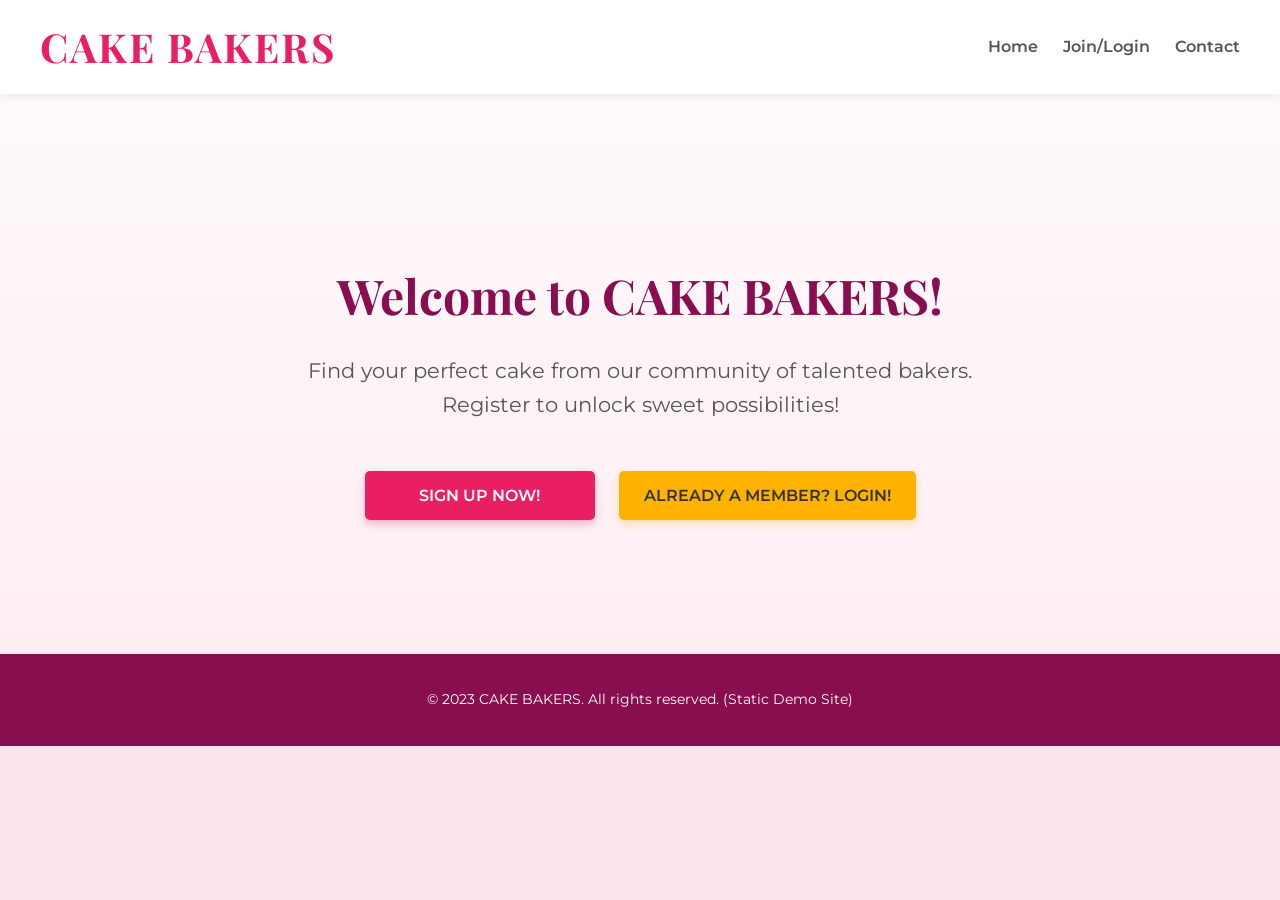
==== index.html @ f91247e0 "Add files via upload" ====
<!DOCTYPE html>
<html lang="en">
<head>
    <meta charset="UTF-8">
    <meta name="viewport" content="width=device-width, initial-scale=1.0">
    <title>CAKE BAKERS - Your Sweet Destination</title>
    <link rel="stylesheet" href="style.css">
    <!-- Google Fonts for a nicer look -->
    <link href="https://fonts.googleapis.com/css2?family=Montserrat:wght@400;600;700&family=Playfair+Display:wght@700&display=swap" rel="stylesheet">
</head>
<body>
    <header class="main-header">
        <div class="container">
            <h1 class="site-title">CAKE BAKERS</h1>
            <nav class="main-nav">
                <ul>
                    <li><a href="#home">Home</a></li>
                    <li id="nav-bakers-link" class="hidden"><a href="#bakers">Our Bakers</a></li>
                    <li id="nav-signup-login-link"><a href="#signup-login">Join/Login</a></li>
                    <li id="nav-welcome-message" class="hidden">Welcome, <span id="current-username"></span>!</li>
                    <li id="nav-logout-button" class="hidden"><button class="btn btn-secondary btn-small">Logout</button></li>
                    <li><a href="#contact">Contact</a></li>
                </ul>
            </nav>
        </div>
    </header>

    <main>
        <!-- Home Section -->
        <section id="home" class="hero-section">
            <div class="container">
                <h2>Welcome to CAKE BAKERS!</h2>
                <p>Find your perfect cake from our community of talented bakers. Register to unlock sweet possibilities!</p>
                <div class="hero-buttons">
                    <a href="#signup-form" class="btn btn-primary">Sign Up Now!</a>
                    <a href="#login-form" class="btn btn-secondary">Already a Member? Login!</a>
                </div>
            </div>
        </section>

        <!-- Sign Up / Login Section -->

        <section id="signup-login" class="form-section">
            <div class="container">
                <p class="instruction-text">To explore our amazing bakers and order delicious cakes, please register or login!</p>

                <!-- Sign Up Form -->
                <div class="form-card" id="signup-form">
                    <h2>Sign Up</h2>
                    <form id="register-form">
                        <div class="form-group">
                            <label for="reg-username">Username:</label>
                            <input type="text" id="reg-username" name="username" required>
                        </div>
                        <div class="form-group">
                            <label for="reg-email">Email:</label>
                            <input type="email" id="reg-email" name="email" required>
                        </div>
                        <div class="form-group">
                            <label for="reg-password">Password:</label>
                            <input type="password" id="reg-password" name="password" required>
                        </div>
                        <div class="form-group">
                            <label for="reg-confirm-password">Confirm Password:</label>
                            <input type="password" id="reg-confirm-password" name="confirm_password" required>
                        </div>
                        <button type="submit" class="btn btn-primary">Register</button>
                    </form>
                    <p class="switch-form-text">Already have an account? <a href="#login-form">Login here.</a></p>
                </div>

                <!-- Login Form -->
                <div class="form-card" id="login-form">
                    <h2>Login</h2>
                    <form id="login-form-element">
                        <div class="form-group">
                            <label for="login-username">Username or Email:</label>
                            <input type="text" id="login-username" name="username_email" required>
                        </div>
                        <div class="form-group">
                            <label for="login-password">Password:</label>
                            <input type="password" id="login-password" name="password" required>
                        </div>
                        <button type="submit" class="btn btn-primary">Log In</button>
                    </form>
                    <p class="switch-form-text">Don't have an account yet? <a href="#signup-form">Sign Up above!</a></p>
                </div>
            </div>
        </section>

        <!-- Bakers List Section (Initially hidden, shown after login) -->
        <section id="bakers" class="bakers-section hidden">
            <div class="container">
                <h2>Our Talented Bakers</h2>
                <p class="section-description">Browse through our registered bakers. Click "View Cakes" to see their delicious offerings!</p>
                <div class="bakers-grid" id="bakers-grid">
                    <!-- Baker cards will be dynamically inserted here by JavaScript -->
                </div>
            </div>
        </section>

        <!-- Baker's Cakes Display Section (Initially hidden, shown after selecting a baker) -->
        <section id="baker-cakes-display" class="cakes-section hidden">
            <div class="container">
                <h2 id="selected-baker-name">Cakes from [Selected Baker Name]</h2>
                <p class="section-description">Indulge in these delightful creations. Click "Order Now" to add to your cart.</p>
                <div class="cakes-grid" id="cakes-grid">
                    <!-- Cake cards will be dynamically inserted here by JavaScript -->
                </div>

                <button class="btn btn-secondary back-to-bakers">Back to Bakers</button>
            </div>
        </section>

        <!-- Order Verification & Payment (Initially hidden) -->
        <section id="order-payment" class="order-section hidden">
            <div class="container">
                <h2>Verify Your Order & Payment</h2>
                <p class="section-description">Review your selected cake and proceed to secure payment for delivery.</p>

                <div class="order-summary-card">
                    <h3>Your Order Summary</h3>
                    <div class="order-item">
                        <span class="item-name" id="order-cake-name"></span>
                        <span class="item-price" id="order-cake-price"></span>
                    </div>
                    <div class="order-item">
                        <span class="item-name">Delivery Fee</span>
                        <span class="item-price">$5.00</span>
                    </div>
                    <div class="order-total">
                        <span>Total:</span>
                        <span id="order-total-price"></span>
                    </div>
                    <button class="btn btn-primary proceed-payment-btn">Proceed to Payment (Demo)</button>
                    <p class="note"><em>Note: This is a static demo. No actual payment will be processed.</em></p>
                </div>
                <button class="btn btn-secondary back-to-cakes">Back to Cakes</button>
            </div>
        </section>

        <!-- Contact Section -->
        <section id="contact" class="contact-section">
            <div class="container">
                <h2>Contact Us</h2>
                <p>Have questions or need support? Reach out to our team!</p>
                <form action="#" method="post" class="contact-form">
                    <div class="form-group">
                        <label for="contact-name">Your Name:</label>
                        <input type="text" id="contact-name" name="name" required>
                    </div>
                    <div class="form-group">
                        <label for="contact-email">Your Email:</label>
                        <input type="email" id="contact-email" name="email" required>
                    </div>
                    <div class="form-group">
                        <label for="contact-message">Message:</label>
                        <textarea id="contact-message" name="message" rows="5" required></textarea>
                    </div>
                    <button type="submit" class="btn btn-primary">Send Message</button>
                </form>
            </div>
        </section>
    </main>

    <footer class="main-footer">
        <div class="container">
            <p>&copy; 2023 CAKE BAKERS. All rights reserved. (Static Demo Site)</p>
        </div>
    </footer>

    <script src="script.js"></script>
</body>
</html>
---- style.css ----
/* General Body & Reset */
body {
    margin: 0;
    font-family: 'Montserrat', sans-serif;
    background-color: #fce4ec; /* Light pinkish background */
    color: #333;
    line-height: 1.6;
    scroll-behavior: smooth; /* Smooth scrolling for anchor links */
}

.container {
    max-width: 1200px;
    margin: 0 auto;
    padding: 0 20px;
}

h1, h2, h3, h4 {
    font-family: 'Playfair Display', serif;
    color: #880e4f; /* Deep berry color */
    margin-bottom: 20px;
}

h1 { font-size: 2.8em; }
h2 { font-size: 2.2em; }
h3 { font-size: 1.8em; }
h4 { font-size: 1.4em; }

p {
    margin-bottom: 15px;
}

a {
    color: #c2185b; /* Vibrant pink for links */
    text-decoration: none;
    transition: color 0.3s ease;
}

a:hover {
    color: #880e4f; /* Darker berry on hover */
}

/* Buttons */
.btn {
    display: inline-block;

    padding: 12px 25px;
    border-radius: 5px;
    font-weight: 600;
    text-transform: uppercase;
    transition: background-color 0.3s ease, transform 0.2s ease, box-shadow 0.3s ease;
    cursor: pointer;
    border: none;
    text-align: center;
}

.btn-primary {
    background-color: #e91e63; /* Primary pink */
    color: white;
    box-shadow: 0 4px 8px rgba(233, 30, 99, 0.3);
}

.btn-primary:hover {
    background-color: #c2185b; /* Darker pink */
    transform: translateY(-2px);
    box-shadow: 0 6px 12px rgba(233, 30, 99, 0.4);
}

.btn-secondary {
    background-color: #ffb300; /* Secondary yellow/orange */
    color: #333;
    box-shadow: 0 4px 8px rgba(255, 179, 0, 0.3);
}

.btn-secondary:hover {
    background-color: #fb8c00; /* Darker yellow/orange */
    transform: translateY(-2px);
    box-shadow: 0 6px 12px rgba(255, 179, 0, 0.4);
}

.btn-small {
    padding: 8px 15px;
    font-size: 0.8em;
}

/* Header */
.main-header {
    background-color: #fff;
    padding: 15px 0;
    box-shadow: 0 2px 10px rgba(0, 0, 0, 0.08);
    position: sticky;
    top: 0;
    z-index: 1000;
}

.main-header .container {
    display: flex;
    justify-content: space-between;
    align-items: center;
    flex-wrap: wrap; /* Allow wrapping on small screens */
}

.site-title {
    margin: 0;
    color: #e91e63; /* Primary pink for title */
    font-size: 2.5em;
    letter-spacing: 2px;
}

.main-nav ul {
    list-style: none;
    margin: 0;
    padding: 0;
    display: flex;
    flex-wrap: wrap;
    justify-content: center; /* Center nav items on wrap */
    align-items: center;
}

.main-nav li {
    margin-left: 25px;
    font-weight: 600;
    color: #555;
}
.main-nav li button {
    margin-left: 0; /* Adjust button margin within li */
}


.main-nav a {
    color: #555;
    font-weight: 600;
    padding: 5px 0;
    position: relative;
}

.main-nav a::after {
    content: '';
    position: absolute;
    width: 0;
    height: 2px;
    bottom: 0;
    left: 0;
    background-color: #e91e63;
    transition: width 0.3s ease;
}

.main-nav a:hover::after {
    width: 100%;
}

/* Hero Section */
.hero-section {
    background: linear-gradient(rgba(255, 255, 255, 0.8), rgba(255, 240, 245, 0.8)), url('https://via.placeholder.com/1500x500/FFD1DC/FFD1DC?text=Delicious+Cakes+Background') no-repeat center center/cover;
    text-align: center;
    padding: 80px 20px;
    min-height: 400px;
    display: flex;
    align-items: center;
    justify-content: center;
}

.hero-section h2 {
    font-size: 3em;
    color: #880e4f;
    margin-bottom: 20px;
}

.hero-section p {
    font-size: 1.3em;
    max-width: 700px;
    margin: 0 auto 40px auto;
    color: #555;
}

.hero-buttons .btn {
    margin: 10px;
    min-width: 180px;
}

/* Section Styling */
section {
    padding: 60px 0;
    text-align: center;
}

section:nth-of-type(even) {
    background-color: #fff;
}

.section-description {
    font-size: 1.1em;
    margin-bottom: 40px;
    color: #666;
}

/* Form Section (Sign Up / Login) */
.form-section {
    background-color: #fdf5e6; /* Creamy background */
    padding: 60px 0;
}

.instruction-text {
    font-size: 1.2em;
    font-weight: 600;
    color: #880e4f;
    margin-bottom: 30px;
}

.form-card {
    background-color: #fff;
    border-radius: 10px;
    box-shadow: 0 5px 20px rgba(0, 0, 0, 0.1);
    padding: 30px;
    margin: 30px auto;
    max-width: 450px;
    text-align: left;
}

.form-card h2 {
    text-align: center;
    color: #e91e63;
    margin-top: 0;
    margin-bottom: 30px;
}

.form-group {
    margin-bottom: 20px;
}

.form-group label {
    display: block;
    margin-bottom: 8px;
    font-weight: 600;
    color: #555;
}

.form-group input[type="text"],
.form-group input[type="email"],
.form-group input[type="password"],
.contact-form textarea {

    width: calc(100% - 24px); /* Account for padding */
    padding: 12px;
    border: 1px solid #ddd;
    border-radius: 5px;
    font-size: 16px;
    transition: border-color 0.3s ease, box-shadow 0.3s ease;
}

.form-group input:focus,
.contact-form textarea:focus {
    border-color: #e91e63;
    outline: none;
    box-shadow: 0 0 0 3px rgba(233, 30, 99, 0.2);
}

.form-card button {
    width: 100%;
    margin-top: 10px;
}

.switch-form-text {
    text-align: center;
    margin-top: 25px;
    font-size: 0.95em;
    color: #777;
}

/* Bakers Section */
.bakers-section {
    background-color: #ffe0b2; /* Light orange/peach */
}

.bakers-grid {
    display: grid;
    grid-template-columns: repeat(auto-fit, minmax(300px, 1fr));
    gap: 30px;
    padding-top: 20px;
}

.baker-card {
    background-color: #fff;
    border-radius: 10px;
    box-shadow: 0 5px 15px rgba(0, 0, 0, 0.08);
    padding: 25px;
    text-align: center; /* Center content including image */
    transition: transform 0.3s ease, box-shadow 0.3s ease;
}

.baker-card:hover {
    transform: translateY(-5px);
    box-shadow: 0 8px 20px rgba(0, 0, 0, 0.12);
}

.baker-profile-img {
    width: 100px;
    height: 100px;
    border-radius: 50%; /* Make it round */
    object-fit: cover;
    margin-bottom: 15px;
    border: 3px solid #f8bbd0; /* A nice light pink border */
    box-shadow: 0 2px 5px rgba(0,0,0,0.1);
}

.baker-card h3 {
    color: #e91e63;
    margin-top: 0;
    margin-bottom: 15px;
}

.baker-card p {
    font-size: 0.95em;
    color: #666;
    margin-bottom: 10px;
}

.baker-card .btn {
    margin-top: 15px;
    width: auto;
    padding: 8px 20px;
    font-size: 0.9em;
}

/* Cakes Section (hidden by default) */
.cakes-section {
    background-color: #f8bbd0; /* Light pink */
}

.cakes-grid {
    display: grid;
    grid-template-columns: repeat(auto-fit, minmax(280px, 1fr));
    gap: 30px;
    padding-top: 20px;
}

.cake-card {
    background-color: #fff;
    border-radius: 10px;
    box-shadow: 0 5px 15px rgba(0, 0, 0, 0.08);
    padding: 20px;
    text-align: center;
    transition: transform 0.3s ease, box-shadow 0.3s ease;
}

.cake-card:hover {
    transform: translateY(-5px);
    box-shadow: 0 8px 20px rgba(0, 0, 0, 0.12);
}

.cake-card img {
    max-width: 100%;
    height: 180px; /* Fixed height for consistency */
    object-fit: cover; /* Ensures image covers area without distortion */
    border-radius: 8px;
    margin-bottom: 15px;
    border: 1px solid #eee;
}

.cake-card h4 {
    color: #e91e63;
    margin-top: 0;
    margin-bottom: 10px;
}

.cake-card p {
    font-size: 0.9em;
    color: #666;
    margin-bottom: 10px;
}

.cake-card .price {
    font-weight: 700;
    color: #880e4f;
    font-size: 1.2em;
    margin-bottom: 15px;
}

.cake-card .btn {
    width: auto;
    padding: 8px 20px;
    font-size: 0.9em;
}

.back-to-bakers {
    margin-top: 40px;
}

/* Order Section (hidden by default) */
.order-section {
    background-color: #e0f2f7; /* Light blue */
}

.order-summary-card {
    background-color: #fff;
    border-radius: 10px;
    box-shadow: 0 5px 20px rgba(0, 0, 0, 0.1);
    padding: 30px;
    margin: 30px auto;
    max-width: 500px;
    text-align: left;
}

.order-summary-card h3 {
    text-align: center;
    color: #880e4f;
    margin-bottom: 25px;
}

.order-item {
    display: flex;
    justify-content: space-between;
    padding: 10px 0;
    border-bottom: 1px dashed #eee;
    font-size: 1.1em;
    color: #555;
}

.order-item:last-of-type {
    border-bottom: none;
}

.order-total {
    display: flex;
    justify-content: space-between;
    padding: 15px 0;
    font-size: 1.4em;
    font-weight: 700;
    color: #e91e63;
    border-top: 2px solid #e91e63;
    margin-top: 20px;
}

.order-summary-card .btn {
    width: 100%;

    margin-top: 30px;
}

.order-summary-card .note {
    font-size: 0.85em;
    color: #999;
    text-align: center;
    margin-top: 20px;
}

.back-to-cakes {
    margin-top: 40px;
}

/* Contact Section */
.contact-section {
    background-color: #fff8e1; /* Light yellow */
}

.contact-form {
    max-width: 600px;
    margin: 0 auto;
    text-align: left;
}

.contact-form button {
    width: 100%;
    margin-top: 20px;
}

/* Footer */
.main-footer {
    background-color: #880e4f; /* Deep berry for footer */
    color: white;
    text-align: center;
    padding: 20px 0;
    font-size: 0.9em;
}

/* Utility Class */
.hidden {
    display: none;
}

/* Responsive Design */
@media (max-width: 768px) {
    .main-header .container {
        flex-direction: column;
        text-align: center;
    }

    .site-title {
        margin-bottom: 15px;
    }

    .main-nav ul {
        flex-direction: column;
        align-items: center;
    }

    .main-nav li {
        margin: 10px 0;
    }

    .hero-section {
        padding: 60px 15px;
    }

    .hero-section h2 {
        font-size: 2.2em;
    }

    .hero-section p {
        font-size: 1em;
    }

    .hero-buttons {
        display: flex;
        flex-direction: column;
        align-items: center;
    }

    .btn {
        width: 80%;
        margin: 10px auto;
    }

    section {
        padding: 40px 0;
    }

    h1 { font-size: 2.2em; }
    h2 { font-size: 1.8em; }
    h3 { font-size: 1.5em; }
    h4 { font-size: 1.2em; }

    .form-card, .baker-card, .cake-card, .order-summary-card, .contact-form {
        padding: 20px;
        margin: 20px auto;
    }

    .bakers-grid, .cakes-grid {
        grid-template-columns: 1fr; /* Stack columns on small screens */
    }

    .cake-card img {
        height: 160px;
    }
}

@media (max-width: 480px) {
    .site-title {
        font-size: 2em;
    }

    .hero-section h2 {
        font-size: 1.8em;
    }

    .btn {
        padding: 10px 20px;
        font-size: 0.9em;
    }

    .form-group input, .contact-form textarea {
        padding: 10px;
        font-size: 14px;
    }
}
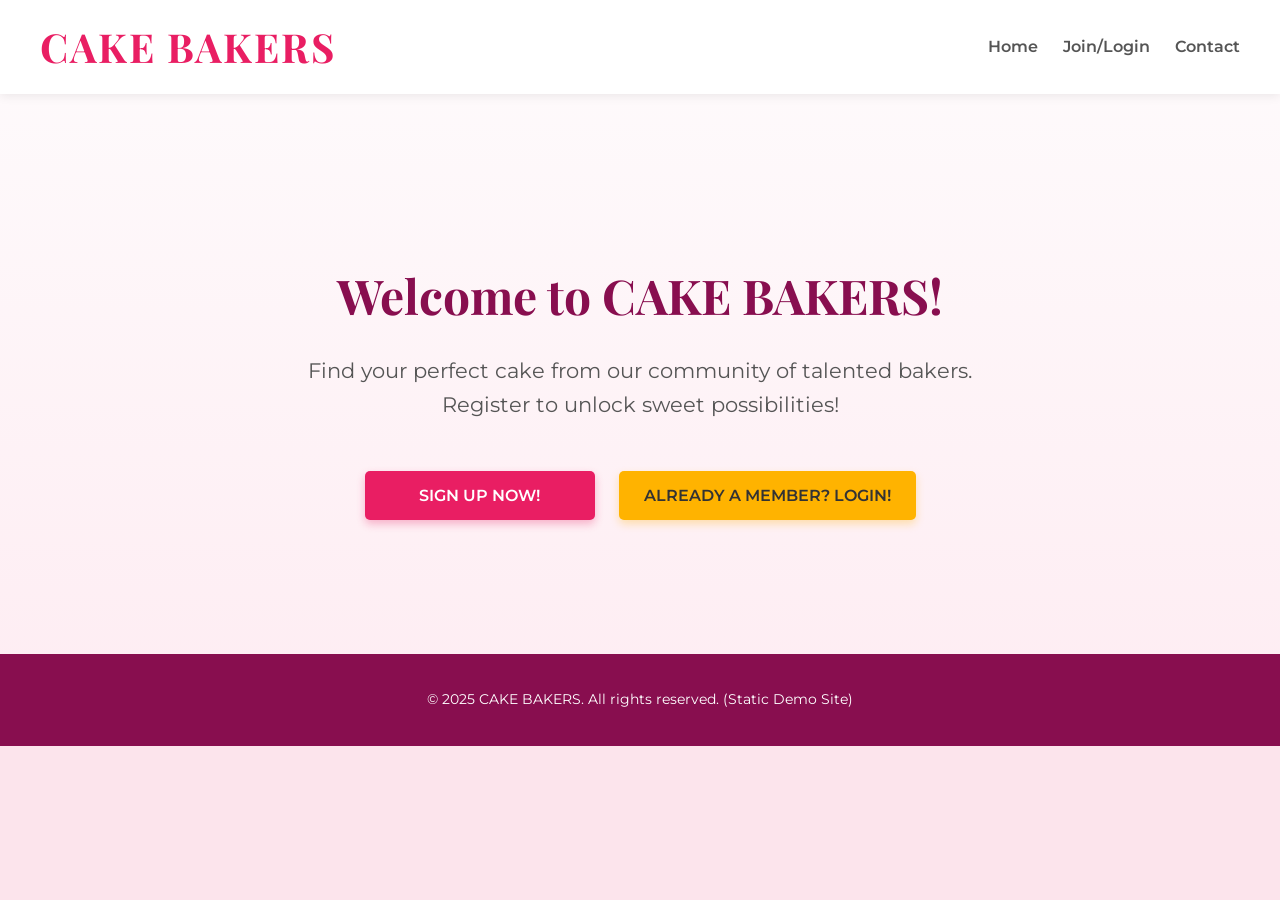
==== commit 5865ac33: "Update index.html" ====
--- a/index.html
+++ b/index.html
@@ -167,7 +167,7 @@
 
     <footer class="main-footer">
         <div class="container">
-            <p>&copy; 2023 CAKE BAKERS. All rights reserved. (Static Demo Site)</p>
+            <p>&copy; 2025 CAKE BAKERS. All rights reserved. (Static Demo Site)</p>
         </div>
     </footer>
 
